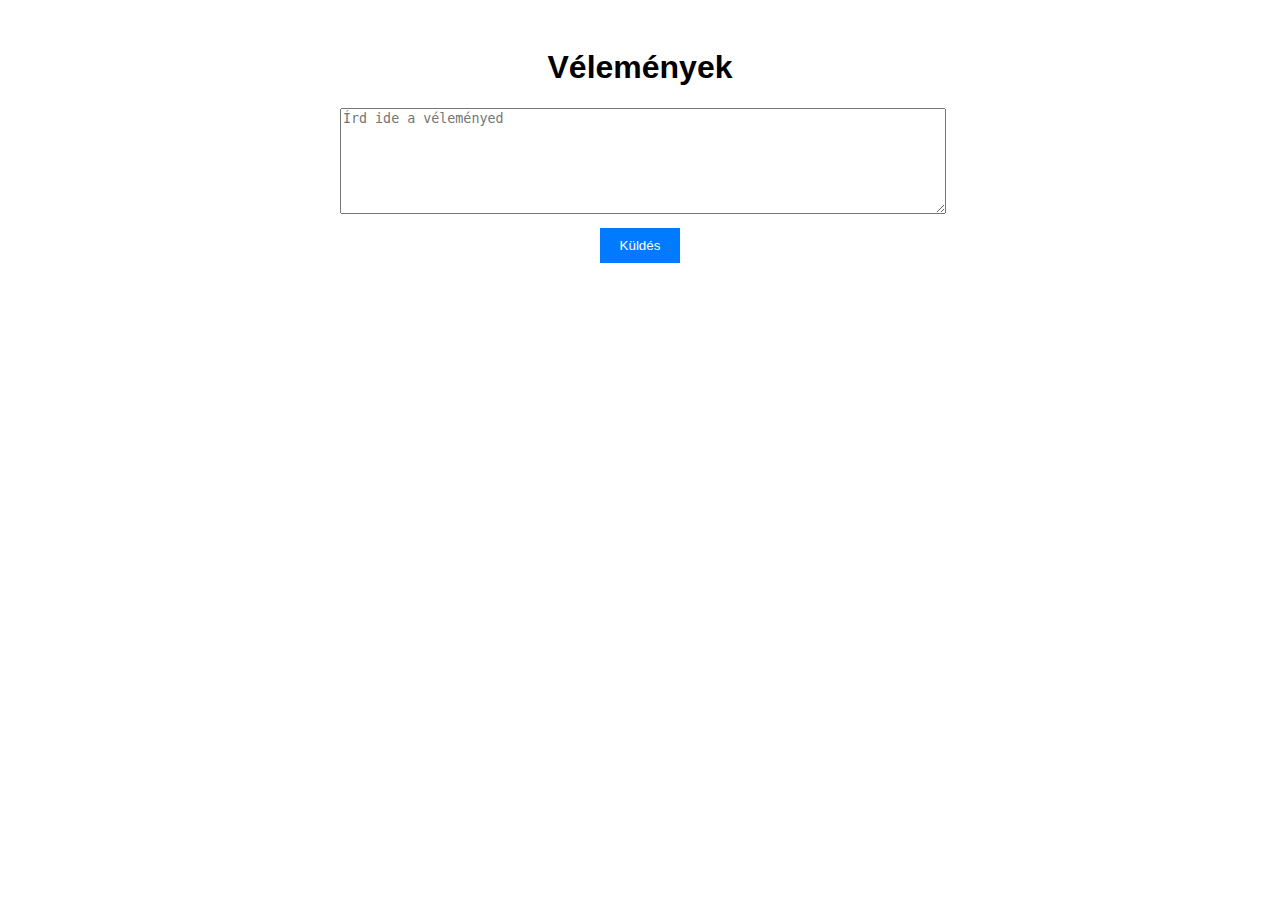
==== index.html @ ccf98f6d "asd" ====
<!DOCTYPE html>
<html lang="en">
<head>
    <meta charset="UTF-8">
    <meta name="viewport" content="width=device-width, initial-scale=1.0">
    <title>Vélemények</title>
    <link rel="stylesheet" href="style2.css">
</head>
<body>
    <div class="container">
        <h1>Vélemények</h1>
        <form id="opinionForm">
            <textarea id="opinionInput" placeholder="Írd ide a véleményed"></textarea>
            <button type="submit">Küldés</button>
        </form>
        <div id="opinionList">
            <!-- Ide kerülnek majd a vélemények dinamikusan JavaScript segítségével -->
        </div>
    </div>
    <script src="script.js"></script>
</body>
</html>
---- style2.css ----
body {
    font-family: Arial, sans-serif;
}

.container {
    max-width: 600px;
    margin: 0 auto;
    padding: 20px;
    text-align: center;
}

textarea {
    width: 100%;
    height: 100px;
    margin-bottom: 10px;
}

button {
    padding: 10px 20px;
    background-color: #007bff;
    color: #fff;
    border: none;
    cursor: pointer;
}

button:hover {
    background-color: #0056b3;
}

.opinion {
    border: 1px solid #ccc;
    border-radius: 5px;
    padding: 10px;
    margin-bottom: 10px;
    text-align: left;
}
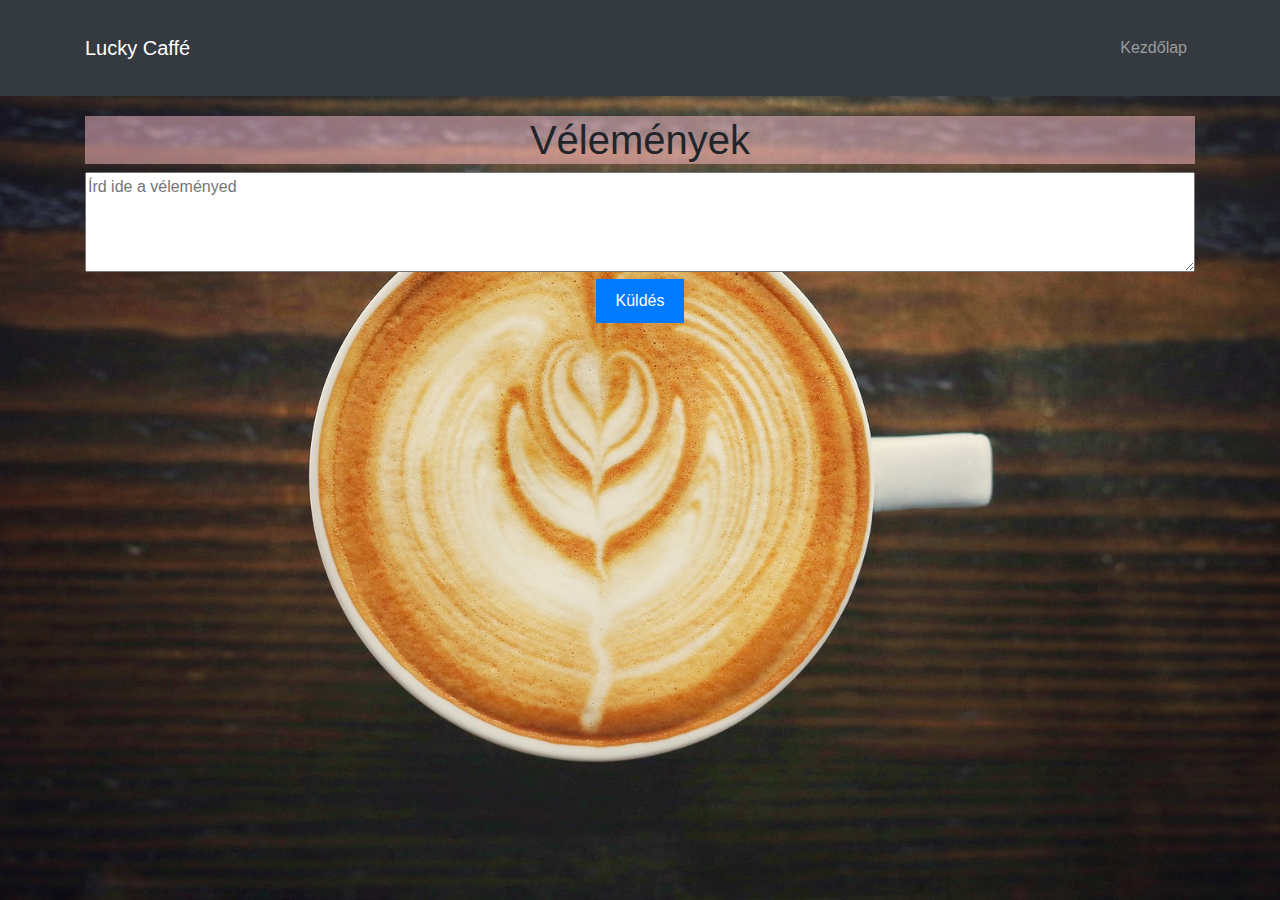
==== commit 8d931c73: "asd" ====
--- a/index.html
+++ b/index.html
@@ -1,12 +1,33 @@
 <!DOCTYPE html>
-<html lang="en">
+<html lang="hu">
 <head>
     <meta charset="UTF-8">
     <meta name="viewport" content="width=device-width, initial-scale=1.0">
-    <title>Vélemények</title>
+    
     <link rel="stylesheet" href="style2.css">
+    <link rel="stylesheet" href="style.css">
+    <link rel="preconnect" href="https://fonts.googleapis.com">
+    <link rel="preconnect" href="https://fonts.gstatic.com" crossorigin>
+    <link href="https://fonts.googleapis.com/css2?family=Poetsen+One&display=swap" rel="stylesheet">
+    <title>Lucky Caffé</title>
+    <link href="https://stackpath.bootstrapcdn.com/bootstrap/4.5.2/css/bootstrap.min.css" rel="stylesheet">
 </head>
 <body>
+    <nav class="navbar navbar-expand-lg navbar-dark bg-dark " id="kez">
+        <div class="container">
+          <a class="navbar-brand">Lucky Caffé</a>
+          <button class="navbar-toggler" type="button" data-toggle="collapse" data-target="#navbarNav" aria-controls="navbarNav" aria-expanded="false" aria-label="Toggle navigation">
+            <span class="navbar-toggler-icon"></span>
+          </button>
+          <div class="collapse navbar-collapse" id="navbarNav">
+            <ul class="navbar-nav ml-auto">
+              <li class="nav-item">
+                <a class="nav-link hover" href="kavezo.html">Kezdőlap</a>
+              </li>
+            </ul>
+          </div>
+        </div>
+      </nav>
     <div class="container">
         <h1>Vélemények</h1>
         <form id="opinionForm">
--- a/style2.css
+++ b/style2.css
@@ -1,5 +1,8 @@
 body {
-    font-family: Arial, sans-serif;
+    
+    font-family: "Poetsen One";
+    height: 100vh;
+    
 }
 
 .container {
@@ -7,6 +10,7 @@
     margin: 0 auto;
     padding: 20px;
     text-align: center;
+    
 }
 
 textarea {
@@ -33,4 +37,27 @@
     padding: 10px;
     margin-bottom: 10px;
     text-align: left;
+    background-color: rgb(255, 192, 203,0.5);
+}
+h1{
+    background-color: rgb(255, 192, 203,0.5);
+}
+.opinion {
+    border: 1px solid #ccc;
+    border-radius: 5px;
+    padding: 10px;
+    margin-bottom: 10px;
+    text-align: left;
+    position: relative; /* A relatív pozíció beállítása az abszolút pozíciózás miatt */
+}
+
+.opinion .deleteButton {
+    position: absolute;
+    top: 50%;
+    right: 10px;
+    transform: translateY(-50%);
+    background-color: transparent;
+    border: none;
+    color: #007bff;
+    cursor: pointer;
 }--- a/style.css
+++ b/style.css
@@ -0,0 +1,131 @@
+@import url('https://fonts.googleapis.com/css2?family=Poetsen+One&display=swap');
+body {
+  font-weight: 400;
+  font-style: normal;
+  font-family: "Poetsen One";
+  background-repeat: no-repeat;
+  background-position: center;
+  background-size: cover;
+  background-image: url(caffeine-1866758_1920.jpg);
+
+}
+.header {
+  background-image: url(pics/header.jpg);
+  color: #fff;
+  padding: 60px 0;
+  
+}
+.footer {
+  background-color: #563d7c;
+  color: #fff;
+  padding: 20px 0;
+}
+img{
+  width: 200px;
+  height: 200px;
+}
+.vonal{
+  margin-top:10px;
+  margin-bottom:10px;
+  border-bottom: 10px solid black;
+  
+}
+
+#kave{
+ text-align: center;
+}
+.hater{
+  background-color: rgb(255, 192, 203,0.2);
+  font-family: "Poetsen One";
+}
+td{
+  width: 40%;
+  background-color: rgb(255, 192, 203,0.5);
+}
+.kep{
+  
+  display: flex;
+  
+  background-color: rgb(255, 192, 203,0.5); 
+  
+  
+}
+.haterk{
+  background-color: rgb(255, 192, 203,0.5);
+  font-family: "Poetsen One";
+}
+#k1{
+  margin-left: 6%;
+  margin-right: 25%;
+
+  
+}
+#k2{
+  margin-left: 30%;
+  margin-right: 25%;
+  
+}
+#k3{
+  margin-left: 18%;
+  margin-right: 25%;
+}
+#k4{
+  margin-left: 5%;
+  margin-right: 54%;
+}
+.szoveg{
+  margin-top: 26%;
+  margin-bottom: 25%;
+  
+}
+.n{
+ font-size: 200%;
+}
+
+#lin{
+  text-decoration: none;
+  color: black;
+}
+#link{
+  text-decoration: none;
+  color: black;
+}
+#linh{
+  text-decoration: none;
+  color: black;
+}
+#kepaj{
+  float: right;
+  margin-top: 10px;
+  margin-right: 300px;
+
+}
+
+
+@media only screen and (max-width:1000px){
+  .img{
+    position: relative;
+    height: 50%;
+    margin-left: 25%;
+
+  }
+  .tun{
+    display: none;
+  }
+  #k1{
+    margin-left: auto;
+    margin-right: auto;
+  }
+  #k2{
+    margin-left: auto;
+    margin-right: auto;
+  }
+  #k3{
+    margin-left: auto;
+    margin-right: auto;
+  }
+  #k4{
+    margin-left: auto;
+    margin-right: auto;
+  }
+}